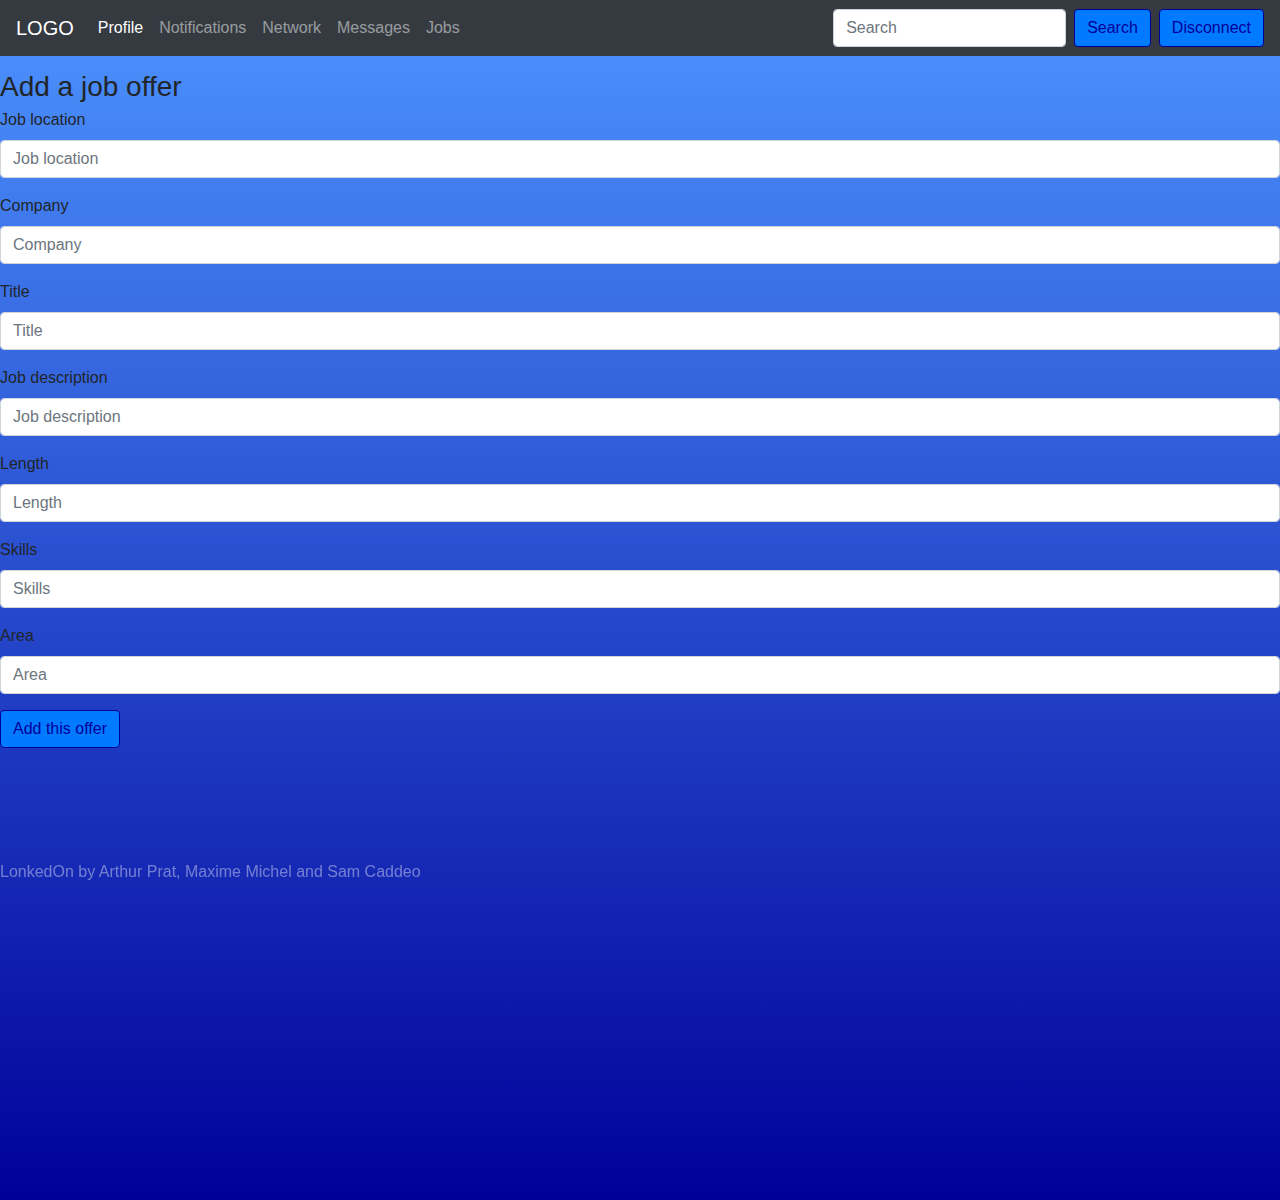
==== addjob.html @ ce324ab4 "correction" ====
<!doctype html>
<html lang="en">
  <head>
    <meta charset="utf-8">
    <meta name="viewport" content="width=device-width, initial-scale=1, shrink-to-fit=no">
    <meta name="description" content="">
    <meta name="author" content="">

    <title>Profile </title>

    <!-- Bootstrap core CSS -->
    <link href="dist/css/bootstrap.min.css" rel="stylesheet">

    <!-- Custom styles for this template -->
    <link rel="stylesheet" href="css/normalize.css">
    <link href="navbar-top-fixed.css" rel="stylesheet">

  </head>

  <body>
    <nav class="navbar navbar-expand-md navbar-dark fixed-top bg-dark"> <!-- style="background-color:  #000099;"  Pour avoir la navbar en bleu-->
      <a class="navbar-brand" href="index.php">LOGO</a>
      <button class="navbar-toggler" type="button" data-toggle="collapse" data-target="#navbarCollapse" aria-controls="navbarCollapse" aria-expanded="false" aria-label="Toggle navigation">
        <span class="navbar-toggler-icon"></span>
      </button>
      <div class="collapse navbar-collapse" id="navbarCollapse">
        <ul class="navbar-nav mr-auto">
          <li class="nav-item active">
            <a class="nav-link" href="profile.php">Profile</a>
          </li>
          <li class="nav-item">
            <a class="nav-link" href="notif.php">Notifications </a>
          </li>
          <li class="nav-item">
            <a class="nav-link" href="network.php">Network </a>    <!--<a class="nav-link disabled" href="#">Network </a>  pour griser la case-->
          </li>
          <li class="nav-item">
            <a class="nav-link" href="messages.php">Messages </a>
          </li>
          <li class="nav-item">
            <a class="nav-link" href="jobs.php">Jobs <span class="sr-only">(current)</span></a>
          </li>
        </ul>
        <form class="form-inline" method="post">
          <input class="form-control mr-sm-2"  name="information" type="text" placeholder="Search" aria-label="Search">
          <button class="btn btn-primary  mr-sm-2" formaction="search.php" style="border-color: #000099; color: #000099; background-color: navbar-dark;" type="submit">Search</button>
          <button class="btn btn-primary" formaction="logout.php" style="border-color: #000099; color: #000099; background-color: navbar-dark;" type="submit">Disconnect</button>
        </form>
      </div>
    </nav>


         <form method="post">
         <h1 class="h3 mb-1">Add a job offer</h1>
            <div class="form-group">
                <label for="jl">Job location</label>
               <input type="text" name="jobloc" id="jl" class="form-control mr-sm-2" placeholder="Job location">
             </div>

            <div class="form-group">
                <label for="c">Company</label>
        <input type="text" name="company" id="c" class="form-control mr-sm-2"  placeholder="Company">
        </div>

        <div class="form-group">
            <label for="t">Title</label>
        <input type="text" name="title" id="t" class="form-control mr-sm-2"  placeholder="Title">
        </div>

        <div class="form-group">
            <label for="jd">Job description</label>
        <input type="text" name="jobdescri" id="jd" class="form-control mr-sm-2"  placeholder="Job description">
        </div>

        <div class="form-group">
            <label for="l">Length</label>
        <input type="number" name="len" id="l" class="form-control mr-sm-2"  placeholder="Length">
        </div>

        <div class="form-group">
            <label for="s">Skills</label>
        <input type="text" name="skills" id="s" class="form-control mr-sm-2"  placeholder="Skills">
        </div>

        <div class="form-group">
            <label for="a">Area</label>
        <input type="text" name="area" id="a" class="form-control mr-sm-2"  placeholder="Area">
        </div>
        <button class="btn btn-primary mr-sm-2" formaction="post_addjob.php" style="border-color: #000099; color: #000099; background-color: navbar-dark;" type="submit">Add this offer</button>
    </form>

    <footer class="mastfoot mt-auto">
      <div class="inner">
        <p>LonkedOn by Arthur Prat, Maxime Michel and Sam Caddeo</p>
      </div>
    </footer>



    <!-- Bootstrap core JavaScript
    ================================================== -->
    <!-- Placed at the end of the document so the pages load faster -->
    <script src="https://code.jquery.com/jquery-3.3.1.slim.min.js" integrity="sha384-q8i/X+965DzO0rT7abK41JStQIAqVgRVzpbzo5smXKp4YfRvH+8abtTE1Pi6jizo" crossorigin="anonymous"></script>
    <script>window.jQuery || document.write('<script src="../../../../assets/js/vendor/jquery-slim.min.js"><\/script>')</script>
    <script src="../../../../assets/js/vendor/popper.min.js"></script>
    <script src="../../../../dist/js/bootstrap.min.js"></script>
  </body>
</html>
---- navbar-top-fixed.css ----
/* Show it is fixed to the top */
body {
  min-height: 75rem;
  padding-top: 70px;
  background-image: linear-gradient(#4d94ff,#000099);
}

img {
 height: auto;
 max-width: 100%;
}

.topnav img {
  filter: invert(1);
  -webkit-filter: invert(1);
  -moz-filter: invert(1);
  -o-filter: invert(1);
  -ms-filter: invert(1);
}

/**
 * Profile image component
 */
.profile-header-container{
    margin: 0 auto;
    text-align: center;
}

.profile-header-img {
    padding: 54px;
}

.profile-header-img > img.img-circle {
    width: 230px;
    height: 230px;
  /*  border: 2px solid #51D2B7;*/
}

.profile-header {
    margin-top: 30px;
}

/**
 * Ranking component
 */
.rank-label-container {
    margin-top: -19px;
    text-align: center;
}

.label.label-default.rank-label {
    background-color: #4d94ff;
    padding: 5px 15px 5px 15px;
    border-radius: 27px;
}

.form-post {
  width: 700px;
  display: -ms-flexbox;
  display: flex;
  -ms-flex-flow: row wrap;
  flex-flow: row;
  text-align: center;
  margin-right: auto;
  margin-left: auto;
  border-radius: 15px;
  -ms-flex-alin: center
}

.navbar{
    background: rgba(0,0,0,0.25);
    -webkit-backdrop-filter: blur(10px);
}


.ident {
    font-family: 'Raleway', sans-serif;
    text-align: center;
    margin-top: 5px;
    font-size: 15px;
    color: white;
}

/*
 * Footer
 */
.mastfoot {
  position: fixed;
  bottom: 0px;
  color: rgba(255, 255, 255, .4);
  margin: 0px auto; /* fonctionne pas des masses pour l'instant*/
}
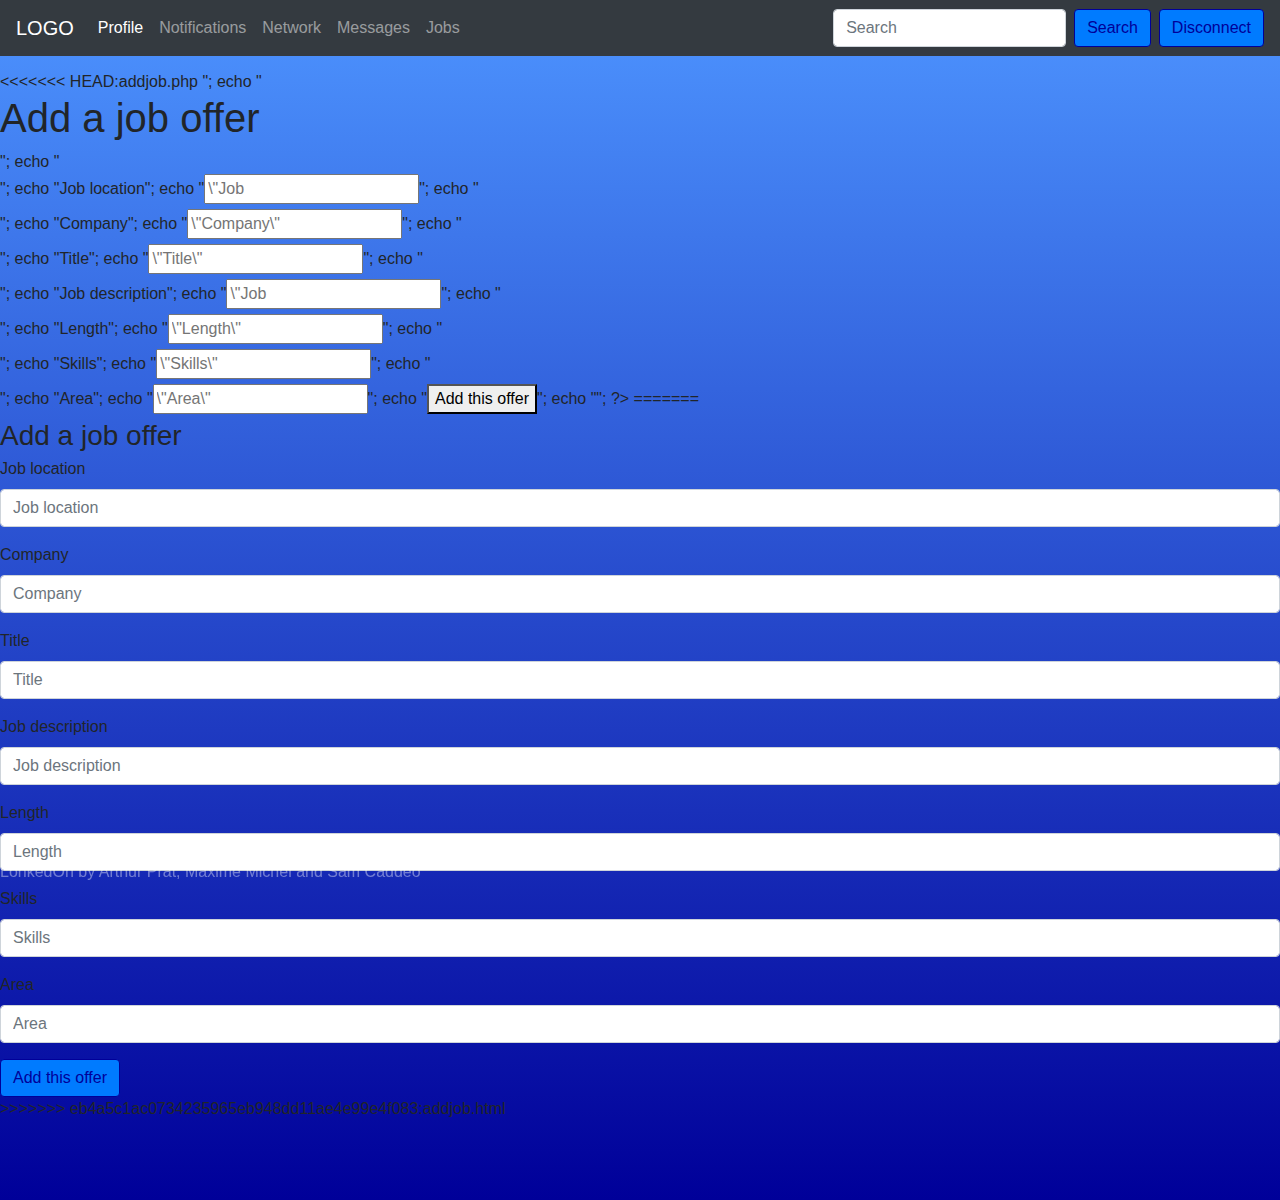
==== commit a534829b: "Merge branch 'master' of https://github.com/Egglestron/ProjetWebING3" ====
--- a/addjob.html
+++ b/addjob.html
@@ -49,6 +49,49 @@
       </div>
     </nav>
 
+<<<<<<< HEAD:addjob.php
+        <?php
+        echo "<form action=\"post_addjob.php\" method=\"post\">";
+        echo "<h1 class=\"h3 mb-1\">Add a job offer</h1>";
+           echo "<div class=\"form-group\">";
+               echo "<label for=\"jl\">Job location</label>";
+              echo "<input type=\"text\" name=\"jobloc\" id=\"jl\" class=\"form-control mr-sm-2\" placeholder=\"Job location\" ";
+            echo "</div>";
+
+            echo "<div class=\"form-group\">";
+                echo "<label for=\"c\">Company</label>";
+        echo "<input type=\"text\" name=\"company\" id=\"c\" class=\"form-control mr-sm-2\"  placeholder=\"Company\" ";
+        echo "</div>";
+
+        echo "<div class=\"form-group\">";
+            echo "<label for=\"t\">Title</label>";
+        echo "<input type=\"text\" name=\"title\" id=\"t\" class=\"form-control mr-sm-2\"  placeholder=\"Title\" ";
+        echo "</div>";
+
+        echo "<div class=\"form-group\">";
+            echo "<label for=\"jd\">Job description</label>";
+        echo "<input type=\"text\" name=\"jobdescri\" id=\"jd\" class=\"form-control mr-sm-2\"  placeholder=\"Job description\" ";
+        echo "</div>";
+
+        echo "<div class=\"form-group\">";
+            echo "<label for=\"l\">Length</label>";
+        echo "<input type=\"number\" name=\"len\" id=\"l\" class=\"form-control mr-sm-2\"  placeholder=\"Length\" ";
+        echo "</div>";
+
+        echo "<div class=\"form-group\">";
+            echo "<label for=\"s\">Skills</label>";
+        echo "<input type=\"text\" name=\"skills\" id=\"s\" class=\"form-control mr-sm-2\"  placeholder=\"Skills\" ";
+        echo "</div>";
+
+        echo "<div class=\"form-group\">";
+            echo "<label for=\"a\">Area</label>";
+        echo "<input type=\"text\" name=\"area\" id=\"a\" class=\"form-control mr-sm-2\"  placeholder=\"Area\" ";
+        echo "</div>";
+        echo "<button class=\"btn btn-primary mr-sm-2\" style=\"border-color: #000099; color: #000099; background-color: navbar-dark;\" type=\"submit\">Add this offer</button>";
+    echo "</form>";
+
+        ?>
+=======
 
          <form method="post">
          <h1 class="h3 mb-1">Add a job offer</h1>
@@ -88,6 +131,7 @@
         </div>
         <button class="btn btn-primary mr-sm-2" formaction="post_addjob.php" style="border-color: #000099; color: #000099; background-color: navbar-dark;" type="submit">Add this offer</button>
     </form>
+>>>>>>> eb4a5c1ac0734235965eb948dd11ae4e99e4f083:addjob.html
 
     <footer class="mastfoot mt-auto">
       <div class="inner">
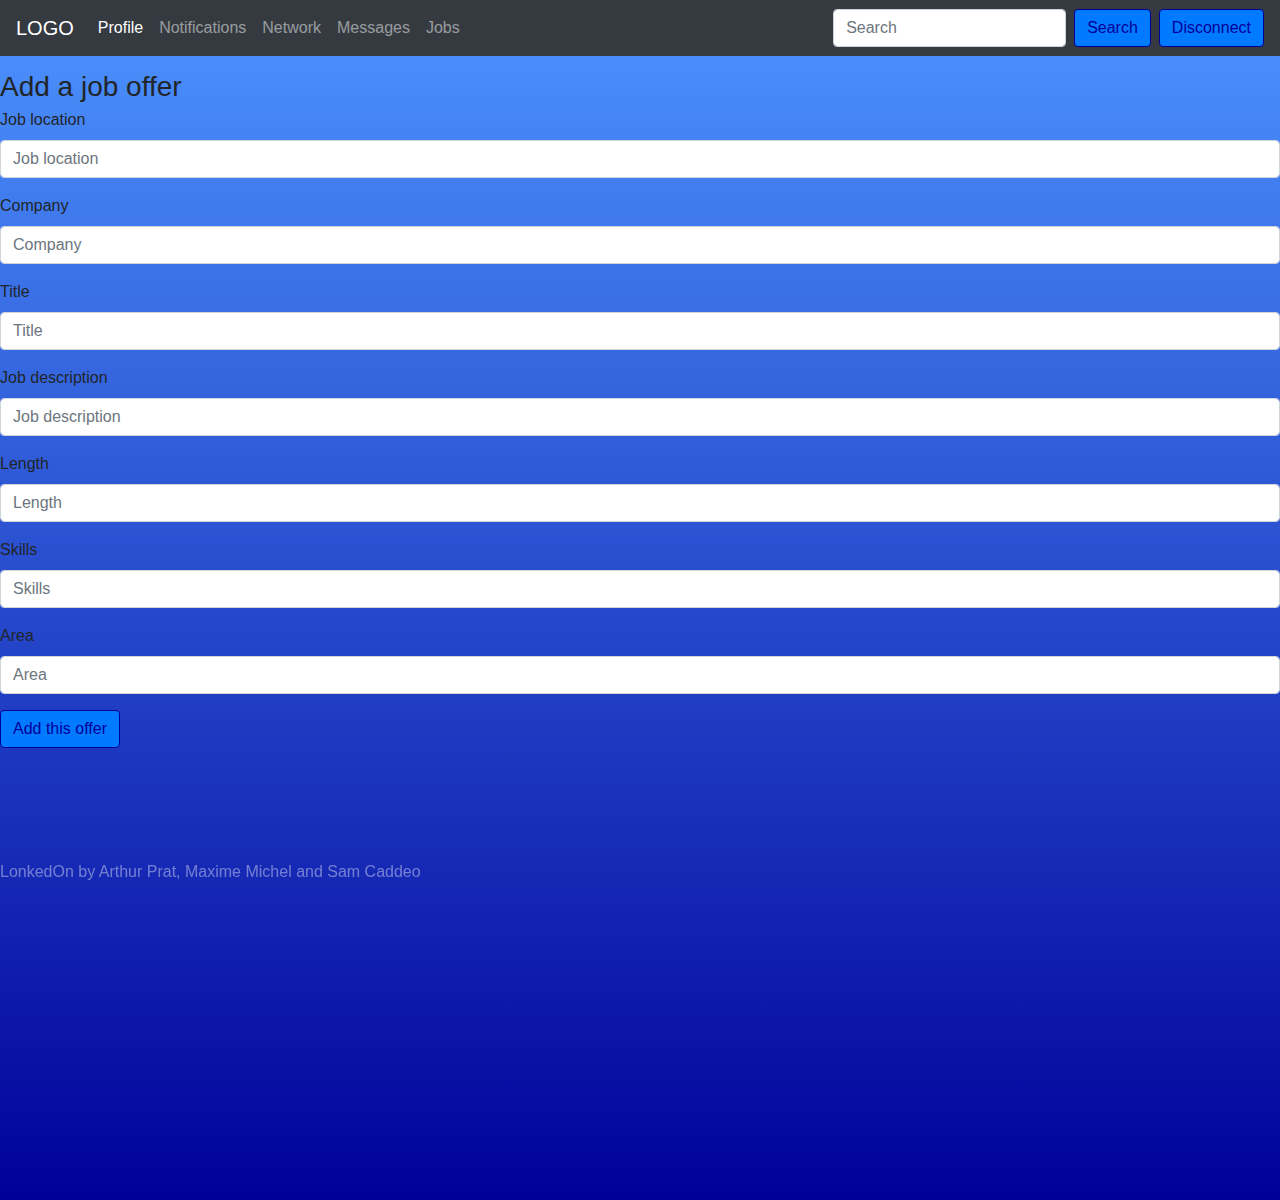
==== commit 0d9a4ae1: "no message" ====
--- a/addjob.html
+++ b/addjob.html
@@ -41,58 +41,13 @@
             <a class="nav-link" href="jobs.php">Jobs <span class="sr-only">(current)</span></a>
           </li>
         </ul>
-        <form class="form-inline" method="post">
+        <form class="form-inline" action="post_addjob.php" method="post">
           <input class="form-control mr-sm-2"  name="information" type="text" placeholder="Search" aria-label="Search">
           <button class="btn btn-primary  mr-sm-2" formaction="search.php" style="border-color: #000099; color: #000099; background-color: navbar-dark;" type="submit">Search</button>
           <button class="btn btn-primary" formaction="logout.php" style="border-color: #000099; color: #000099; background-color: navbar-dark;" type="submit">Disconnect</button>
         </form>
       </div>
     </nav>
-
-<<<<<<< HEAD:addjob.php
-        <?php
-        echo "<form action=\"post_addjob.php\" method=\"post\">";
-        echo "<h1 class=\"h3 mb-1\">Add a job offer</h1>";
-           echo "<div class=\"form-group\">";
-               echo "<label for=\"jl\">Job location</label>";
-              echo "<input type=\"text\" name=\"jobloc\" id=\"jl\" class=\"form-control mr-sm-2\" placeholder=\"Job location\" ";
-            echo "</div>";
-
-            echo "<div class=\"form-group\">";
-                echo "<label for=\"c\">Company</label>";
-        echo "<input type=\"text\" name=\"company\" id=\"c\" class=\"form-control mr-sm-2\"  placeholder=\"Company\" ";
-        echo "</div>";
-
-        echo "<div class=\"form-group\">";
-            echo "<label for=\"t\">Title</label>";
-        echo "<input type=\"text\" name=\"title\" id=\"t\" class=\"form-control mr-sm-2\"  placeholder=\"Title\" ";
-        echo "</div>";
-
-        echo "<div class=\"form-group\">";
-            echo "<label for=\"jd\">Job description</label>";
-        echo "<input type=\"text\" name=\"jobdescri\" id=\"jd\" class=\"form-control mr-sm-2\"  placeholder=\"Job description\" ";
-        echo "</div>";
-
-        echo "<div class=\"form-group\">";
-            echo "<label for=\"l\">Length</label>";
-        echo "<input type=\"number\" name=\"len\" id=\"l\" class=\"form-control mr-sm-2\"  placeholder=\"Length\" ";
-        echo "</div>";
-
-        echo "<div class=\"form-group\">";
-            echo "<label for=\"s\">Skills</label>";
-        echo "<input type=\"text\" name=\"skills\" id=\"s\" class=\"form-control mr-sm-2\"  placeholder=\"Skills\" ";
-        echo "</div>";
-
-        echo "<div class=\"form-group\">";
-            echo "<label for=\"a\">Area</label>";
-        echo "<input type=\"text\" name=\"area\" id=\"a\" class=\"form-control mr-sm-2\"  placeholder=\"Area\" ";
-        echo "</div>";
-        echo "<button class=\"btn btn-primary mr-sm-2\" style=\"border-color: #000099; color: #000099; background-color: navbar-dark;\" type=\"submit\">Add this offer</button>";
-    echo "</form>";
-
-        ?>
-=======
-
          <form method="post">
          <h1 class="h3 mb-1">Add a job offer</h1>
             <div class="form-group">
@@ -129,9 +84,8 @@
             <label for="a">Area</label>
         <input type="text" name="area" id="a" class="form-control mr-sm-2"  placeholder="Area">
         </div>
-        <button class="btn btn-primary mr-sm-2" formaction="post_addjob.php" style="border-color: #000099; color: #000099; background-color: navbar-dark;" type="submit">Add this offer</button>
+        <button class="btn btn-primary mr-sm-2" style="border-color: #000099; color: #000099; background-color: navbar-dark;" type="submit">Add this offer</button>
     </form>
->>>>>>> eb4a5c1ac0734235965eb948dd11ae4e99e4f083:addjob.html
 
     <footer class="mastfoot mt-auto">
       <div class="inner">
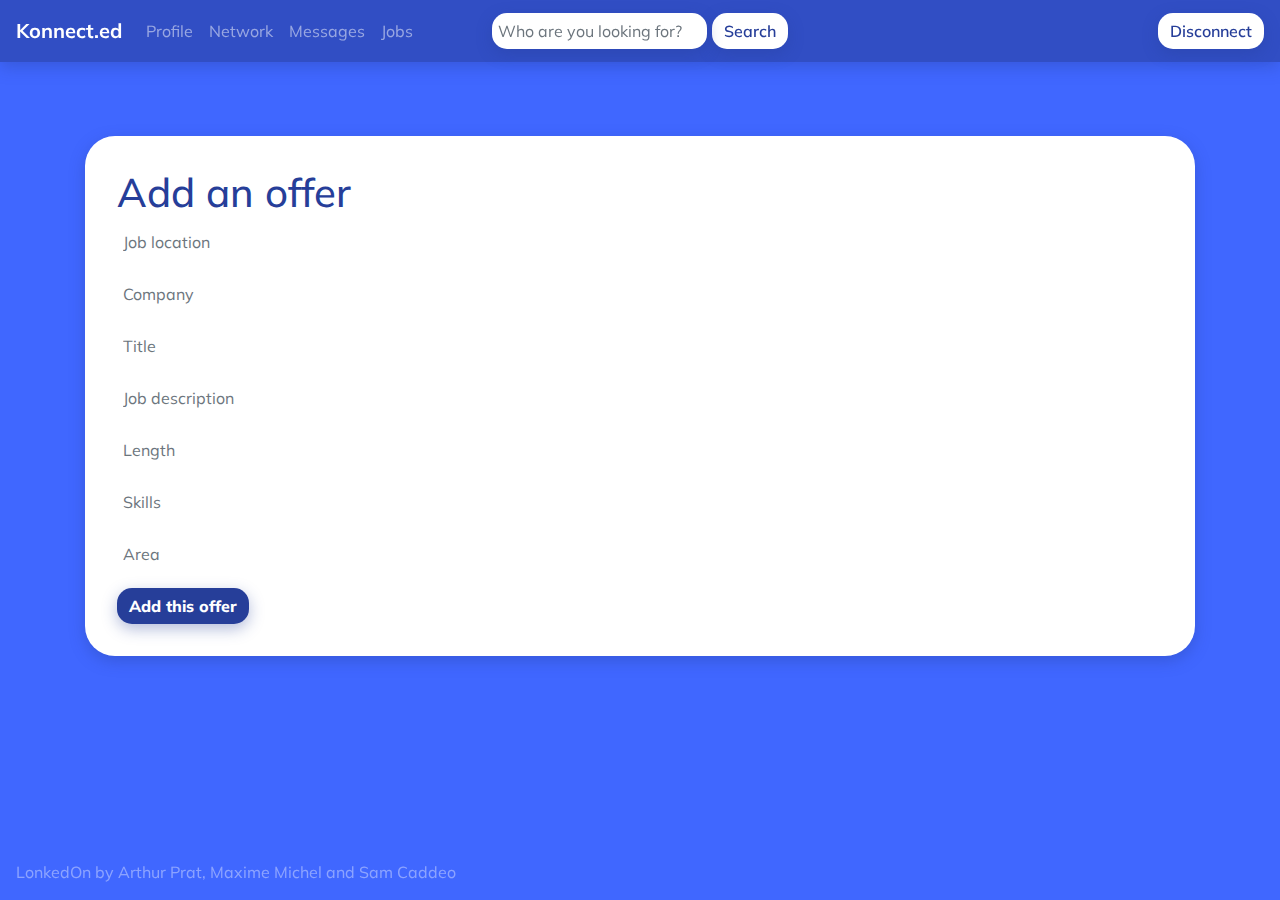
==== commit 1fadc401: "Harmonisation visuelle" ====
--- a/addjob.html
+++ b/addjob.html
@@ -1,10 +1,19 @@
 <!doctype html>
 <html lang="en">
-  <head>
-    <meta charset="utf-8">
-    <meta name="viewport" content="width=device-width, initial-scale=1, shrink-to-fit=no">
-    <meta name="description" content="">
-    <meta name="author" content="">
+<head>
+  <meta charset="utf-8">
+  <meta http-equiv="refresh" content="30">
+  <meta name="viewport" content="width=device-width, initial-scale=1, shrink-to-fit=no">
+
+  <link rel="apple-touch-icon" sizes="180x180" href="favicon/apple-touch-icon.png">
+  <link rel="icon" type="image/png" sizes="32x32" href="favicon/favicon-32x32.png">
+  <link rel="icon" type="image/png" sizes="16x16" href="favicon/favicon-16x16.png">
+  <link rel="manifest" href="favicon/site.webmanifest">
+  <link rel="mask-icon" href="favicon/safari-pinned-tab.svg" color="#5bbad5">
+  <link rel="shortcut icon" href="favicon/favicon.ico">
+  <meta name="msapplication-TileColor" content="#da532c">
+  <meta name="msapplication-config" content="favicon/browserconfig.xml">
+  <meta name="theme-color" content="#ffffff">
 
     <title>Profile </title>
 
@@ -12,80 +21,87 @@
     <link href="dist/css/bootstrap.min.css" rel="stylesheet">
 
     <!-- Custom styles for this template -->
-    <link rel="stylesheet" href="css/normalize.css">
-    <link href="navbar-top-fixed.css" rel="stylesheet">
-
+    <link href="common.css" rel="stylesheet">
+    <link href="index.css" rel="stylesheet">
+    <link href="https://fonts.googleapis.com/css?family=Muli:400,600,700,800,900" rel="stylesheet">
   </head>
 
+
+
   <body>
-    <nav class="navbar navbar-expand-md navbar-dark fixed-top bg-dark"> <!-- style="background-color:  #000099;"  Pour avoir la navbar en bleu-->
-      <a class="navbar-brand" href="index.php">LOGO</a>
-      <button class="navbar-toggler" type="button" data-toggle="collapse" data-target="#navbarCollapse" aria-controls="navbarCollapse" aria-expanded="false" aria-label="Toggle navigation">
-        <span class="navbar-toggler-icon"></span>
-      </button>
-      <div class="collapse navbar-collapse" id="navbarCollapse">
+    <nav class="navbar navbar-expand-md navbar-dark fixed-top">
+      <div class="navbar-collapse collapse w-100 order-1 order-md-0 dual-collapse2">
+        <a class="navbar-brand" href="index.php" style="font-weight: 700;">Konnect.ed</a>
         <ul class="navbar-nav mr-auto">
-          <li class="nav-item active">
+          <li class="nav-item">
             <a class="nav-link" href="profile.php">Profile</a>
           </li>
           <li class="nav-item">
-            <a class="nav-link" href="notif.php">Notifications </a>
+            <a class="nav-link" href="network.php">Network</a>
           </li>
           <li class="nav-item">
-            <a class="nav-link" href="network.php">Network </a>    <!--<a class="nav-link disabled" href="#">Network </a>  pour griser la case-->
+            <a class="nav-link" href="messages.php">Messages</a>
           </li>
           <li class="nav-item">
-            <a class="nav-link" href="messages.php">Messages </a>
-          </li>
-          <li class="nav-item">
-            <a class="nav-link" href="jobs.php">Jobs <span class="sr-only">(current)</span></a>
+            <a class="nav-link" href="jobs.php">Jobs</a>
           </li>
         </ul>
-        <form class="form-inline" action="post_addjob.php" method="post">
-          <input class="form-control mr-sm-2"  name="information" type="text" placeholder="Search" aria-label="Search">
-          <button class="btn btn-primary  mr-sm-2" formaction="search.php" style="border-color: #000099; color: #000099; background-color: navbar-dark;" type="submit">Search</button>
-          <button class="btn btn-primary" formaction="logout.php" style="border-color: #000099; color: #000099; background-color: navbar-dark;" type="submit">Disconnect</button>
+      </div>
+
+      <div class="mx-auto order-2">
+        <form class="navbar-brand mx-auto form-inline" method="post">
+          <input class="form-control multitext" name="information" type="text" placeholder="Who are you looking for?" aria-label="Search">
+          <button class="btn btn-default" formaction="search.php" style="" type="submit">Search</button>
         </form>
       </div>
+
+      <div class="navbar-collapse collapse w-100 order-3 dual-collapse2">
+        <ul class="navbar-nav ml-auto">
+          <li class="nav-item">
+            <form class="form-inline nav-item">
+              <button class="btn btn-default" formaction="logout.php" style="font-weight:600;" type="submit">Disconnect</button>
+            </form>
+          </li>
+        </ul>
+      </div>
     </nav>
-         <form method="post">
-         <h1 class="h3 mb-1">Add a job offer</h1>
-            <div class="form-group">
-                <label for="jl">Job location</label>
-               <input type="text" name="jobloc" id="jl" class="form-control mr-sm-2" placeholder="Job location">
-             </div>
+
+    <main role="main" class="container">
+      <div class="jumbotron">
+        <h1>Add an offer</h1>
+      <form method="post" action="post_addjob.php" class="form-horizontal">
+
+          <div class="form-group">
+           <input type="text" name="jobloc" id="jl" class="form-control mr-sm-2" placeholder="Job location">
+         </div>
 
             <div class="form-group">
-                <label for="c">Company</label>
         <input type="text" name="company" id="c" class="form-control mr-sm-2"  placeholder="Company">
         </div>
 
         <div class="form-group">
-            <label for="t">Title</label>
         <input type="text" name="title" id="t" class="form-control mr-sm-2"  placeholder="Title">
         </div>
 
         <div class="form-group">
-            <label for="jd">Job description</label>
         <input type="text" name="jobdescri" id="jd" class="form-control mr-sm-2"  placeholder="Job description">
         </div>
 
         <div class="form-group">
-            <label for="l">Length</label>
         <input type="number" name="len" id="l" class="form-control mr-sm-2"  placeholder="Length">
         </div>
 
         <div class="form-group">
-            <label for="s">Skills</label>
         <input type="text" name="skills" id="s" class="form-control mr-sm-2"  placeholder="Skills">
         </div>
 
         <div class="form-group">
-            <label for="a">Area</label>
         <input type="text" name="area" id="a" class="form-control mr-sm-2"  placeholder="Area">
         </div>
-        <button class="btn btn-primary mr-sm-2" style="border-color: #000099; color: #000099; background-color: navbar-dark;" type="submit">Add this offer</button>
+        <button class="btn btn-primary mr-sm-2" style="" type="submit">Add this offer</button>
     </form>
+  </div>
+</main>
 
     <footer class="mastfoot mt-auto">
       <div class="inner">
--- a/common.css
+++ b/common.css
@@ -0,0 +1,85 @@
+html,
+body {
+  height: 100%;
+  padding-top: 40px;
+}
+
+body {
+  background-color: #4067FF;
+  font-family: 'Muli', sans-serif;
+}
+
+nav{
+  background-color: rgb(49, 78, 196);
+  box-shadow: 0px 5px 15px rgba(38, 62, 153, 0.35);
+}
+
+input[type="file"] {
+	width: 0.1px;
+	height: 0.1px;
+	opacity: 0;
+	overflow: hidden;
+	position: absolute;
+	z-index: -1;
+}
+
+.container{
+  margin-top:56px;
+}
+
+.holder{
+  display: block;
+}
+
+.holder img{
+  margin: 0 auto;
+  max-width: 450px;
+  max-height: 200px;
+  object-fit: cover;
+}
+
+.btn{
+  background-color: #263E99;
+  border-top-left-radius:15px;
+  border-top-right-radius:15px;
+  border-bottom-left-radius:15px;
+  border-bottom-right-radius:15px;
+  box-shadow: 0px 5px 15px rgba(38, 62, 153, 0.35);
+}
+label.btn{
+  margin:0px;
+}
+.btn-primary {
+  border-style: none;
+	font-weight: 800;
+}
+
+.btn-default{
+  border-style: none;
+  color: #263E99;
+  background-color: #fff;
+  font-weight: 600;
+}
+
+.form-control {
+  position: relative;
+  box-sizing: border-box;
+  height: auto;
+  padding: 6px;
+  font-size: 16px;
+  border-style: none;
+  border-radius: 15px;
+}
+
+.jumbotron{
+  margin-left: auto;
+  margin-right: auto;
+  background-color: white;
+  border-radius: 30px;
+  box-shadow: 0px 5px 15px rgba(38, 62, 153, 0.35);
+}
+
+.multitext{
+  border-radius: 15px;
+  box-shadow: 0px 5px 15px rgba(38, 62, 153, 0.35);
+}
--- a/index.css
+++ b/index.css
@@ -0,0 +1,98 @@
+img {
+ height: auto;
+ max-width: 100%;
+ border-radius: 15px;
+}
+
+.topnav img {
+  filter: invert(1);
+  -webkit-filter: invert(1);
+  -moz-filter: invert(1);
+  -o-filter: invert(1);
+  -ms-filter: invert(1);
+}
+
+.preview img {
+  margin-left: 1em;
+  height: 100px;
+  order: 1;
+}
+
+.preview p{
+  margin-top: 15px;
+  padding-right: 1em;
+  font-style: italic;
+}
+
+.jumbotron{
+  padding-top: 32px;
+  padding-bottom: 32px;
+  color: #263E99;
+}
+
+/**
+ * Profile image component
+ */
+.profile-header-container{
+    margin: 0 auto;
+    text-align: center;
+}
+
+.profile-header-img {
+    padding: 54px;
+}
+
+.profile-header-img > img.img-circle {
+    width: 230px;
+    height: 230px;
+  /*  border: 2px solid #51D2B7;*/
+}
+
+.profile-header {
+    margin-top: 30px;
+}
+
+/**
+ * Ranking component
+ */
+.rank-label-container {
+    margin-top: -19px;
+    text-align: center;
+}
+
+.label.label-default.rank-label {
+    background-color: #4d94ff;
+    padding: 5px 15px 5px 15px;
+    border-radius: 27px;
+}
+
+.form-post {
+  wijdth: 700px;
+  display: -ms-flexbox;
+  display: flex;
+  -ms-flex-flow: row wrap;
+  flex-flow: row;
+  text-align: center;
+  margin-right: auto;
+  margin-left: auto;
+  border-radius: 15px;
+}
+
+
+.ident {
+    text-align: center;
+    margin-top: 5px;
+    font-size: 15px;
+    color: white;
+}
+
+/*
+ * Footer
+ */
+.mastfoot {
+  position: fixed;
+  bottom: 0px;
+  left: 1em;
+  color: rgba(255, 255, 255, .4);
+  margin: 0px auto; /* fonctionne pas des masses pour l'instant*/
+}
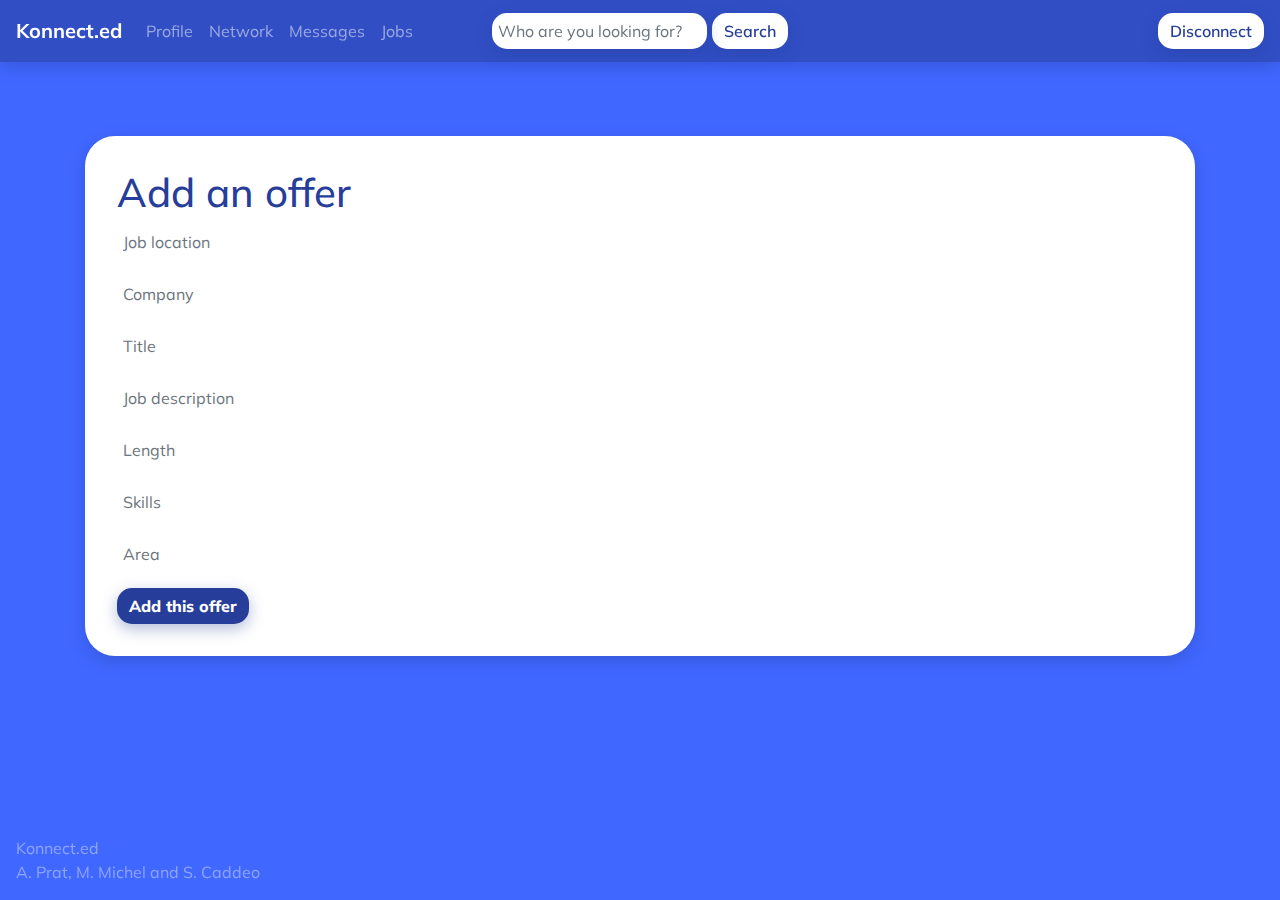
==== commit dc8fb97d: "Modif mineure du footer, mais à PULL ASAP" ====
--- a/addjob.html
+++ b/addjob.html
@@ -22,7 +22,7 @@
 
     <!-- Custom styles for this template -->
     <link href="common.css" rel="stylesheet">
-    <link href="index.css" rel="stylesheet">
+    <link href="addjobs.css" rel="stylesheet">
     <link href="https://fonts.googleapis.com/css?family=Muli:400,600,700,800,900" rel="stylesheet">
   </head>
 
@@ -105,7 +105,7 @@
 
     <footer class="mastfoot mt-auto">
       <div class="inner">
-        <p>LonkedOn by Arthur Prat, Maxime Michel and Sam Caddeo</p>
+        <p>Konnect.ed<br>A. Prat, M. Michel and S. Caddeo</p>
       </div>
     </footer>
 
--- a/addjobs.css
+++ b/addjobs.css
@@ -0,0 +1,98 @@
+img {
+ height: auto;
+ max-width: 100%;
+ border-radius: 15px;
+}
+
+.topnav img {
+  filter: invert(1);
+  -webkit-filter: invert(1);
+  -moz-filter: invert(1);
+  -o-filter: invert(1);
+  -ms-filter: invert(1);
+}
+
+.preview img {
+  margin-left: 1em;
+  height: 100px;
+  order: 1;
+}
+
+.preview p{
+  margin-top: 15px;
+  padding-right: 1em;
+  font-style: italic;
+}
+
+.jumbotron{
+  padding-top: 32px;
+  padding-bottom: 32px;
+  color: #263E99;
+}
+
+/**
+ * Profile image component
+ */
+.profile-header-container{
+    margin: 0 auto;
+    text-align: center;
+}
+
+.profile-header-img {
+    padding: 54px;
+}
+
+.profile-header-img > img.img-circle {
+    width: 230px;
+    height: 230px;
+  /*  border: 2px solid #51D2B7;*/
+}
+
+.profile-header {
+    margin-top: 30px;
+}
+
+/**
+ * Ranking component
+ */
+.rank-label-container {
+    margin-top: -19px;
+    text-align: center;
+}
+
+.label.label-default.rank-label {
+    background-color: #4d94ff;
+    padding: 5px 15px 5px 15px;
+    border-radius: 27px;
+}
+
+.form-post {
+  wijdth: 700px;
+  display: -ms-flexbox;
+  display: flex;
+  -ms-flex-flow: row wrap;
+  flex-flow: row;
+  text-align: center;
+  margin-right: auto;
+  margin-left: auto;
+  border-radius: 15px;
+}
+
+
+.ident {
+    text-align: center;
+    margin-top: 5px;
+    font-size: 15px;
+    color: white;
+}
+
+/*
+ * Footer
+ */
+.mastfoot {
+  position: fixed;
+  bottom: 0px;
+  left: 1em;
+  color: rgba(255, 255, 255, .4);
+  margin: 0px auto; /* fonctionne pas des masses pour l'instant*/
+}
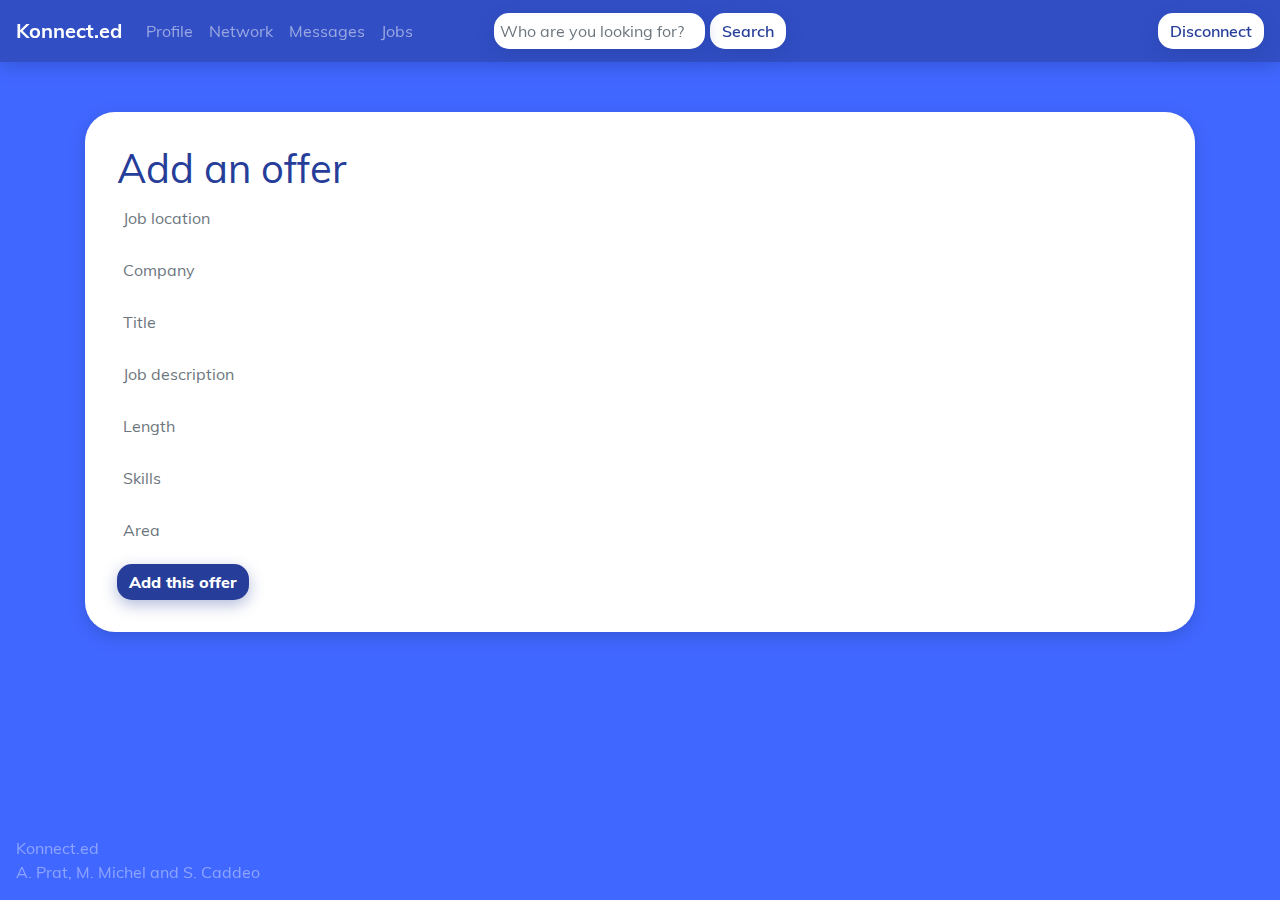
==== commit 10a880db: "Fonts en local" ====
--- a/addjob.html
+++ b/addjob.html
@@ -23,7 +23,7 @@
     <!-- Custom styles for this template -->
     <link href="common.css" rel="stylesheet">
     <link href="addjobs.css" rel="stylesheet">
-    <link href="https://fonts.googleapis.com/css?family=Muli:400,600,700,800,900" rel="stylesheet">
+    <link href="fonts.css" rel="stylesheet">
   </head>
 
 
--- a/common.css
+++ b/common.css
@@ -24,7 +24,7 @@
 }
 
 .container{
-  margin-top:56px;
+  margin-top:2em;
 }
 
 .holder{
--- a/fonts.css
+++ b/fonts.css
@@ -0,0 +1,116 @@
+/* latin */
+@font-face {
+  font-family: 'Muli';
+  font-style: italic;
+  font-weight: 200;
+  src: local('Muli ExtraLight Italic'), local('Muli-ExtraLightItalic'), url(fonts/Muli-ExtraLightItalic.ttf) format('truetype');
+  unicode-range: U+0000-00FF, U+0131, U+0152-0153, U+02BB-02BC, U+02C6, U+02DA, U+02DC, U+2000-206F, U+2074, U+20AC, U+2122, U+2191, U+2193, U+2212, U+2215, U+FEFF, U+FFFD;
+}
+/* latin */
+@font-face {
+  font-family: 'Muli';
+  font-style: italic;
+  font-weight: 300;
+  src: local('Muli Light Italic'), local('Muli-LightItalic'), url(fonts/Muli-LightItalic.ttf) format('truetype');
+  unicode-range: U+0000-00FF, U+0131, U+0152-0153, U+02BB-02BC, U+02C6, U+02DA, U+02DC, U+2000-206F, U+2074, U+20AC, U+2122, U+2191, U+2193, U+2212, U+2215, U+FEFF, U+FFFD;
+}
+/* latin */
+@font-face {
+  font-family: 'Muli';
+  font-style: italic;
+  font-weight: 400;
+  src: local('Muli Italic'), local('Muli-Italic'), url(fonts/Muli-Italic.ttf) format('truetype');
+  unicode-range: U+0000-00FF, U+0131, U+0152-0153, U+02BB-02BC, U+02C6, U+02DA, U+02DC, U+2000-206F, U+2074, U+20AC, U+2122, U+2191, U+2193, U+2212, U+2215, U+FEFF, U+FFFD;
+}
+/* latin */
+@font-face {
+  font-family: 'Muli';
+  font-style: italic;
+  font-weight: 600;
+  src: local('Muli SemiBold Italic'), local('Muli-SemiBoldItalic'), url(fonts/Muli-SemiBoldItalic.ttf) format('truetype');
+  unicode-range: U+0000-00FF, U+0131, U+0152-0153, U+02BB-02BC, U+02C6, U+02DA, U+02DC, U+2000-206F, U+2074, U+20AC, U+2122, U+2191, U+2193, U+2212, U+2215, U+FEFF, U+FFFD;
+}
+/* latin */
+@font-face {
+  font-family: 'Muli';
+  font-style: italic;
+  font-weight: 700;
+  src: local('Muli Bold Italic'), local('Muli-BoldItalic'), url(fonts/Muli-BoldItalic.ttf) format('truetype');
+  unicode-range: U+0000-00FF, U+0131, U+0152-0153, U+02BB-02BC, U+02C6, U+02DA, U+02DC, U+2000-206F, U+2074, U+20AC, U+2122, U+2191, U+2193, U+2212, U+2215, U+FEFF, U+FFFD;
+}
+/* latin */
+@font-face {
+  font-family: 'Muli';
+  font-style: italic;
+  font-weight: 800;
+  src: local('Muli ExtraBold Italic'), local('Muli-ExtraBoldItalic'), url(fonts/Muli-ExtraBoldItalic.ttf) format('truetype');
+  unicode-range: U+0000-00FF, U+0131, U+0152-0153, U+02BB-02BC, U+02C6, U+02DA, U+02DC, U+2000-206F, U+2074, U+20AC, U+2122, U+2191, U+2193, U+2212, U+2215, U+FEFF, U+FFFD;
+}
+/* latin */
+@font-face {
+  font-family: 'Muli';
+  font-style: italic;
+  font-weight: 900;
+  src: local('Muli Black Italic'), local('Muli-BlackItalic'), url(fonts/Muli-BlackItalic.ttf) format('truetype');
+  unicode-range: U+0000-00FF, U+0131, U+0152-0153, U+02BB-02BC, U+02C6, U+02DA, U+02DC, U+2000-206F, U+2074, U+20AC, U+2122, U+2191, U+2193, U+2212, U+2215, U+FEFF, U+FFFD;
+}
+/* latin */
+@font-face {
+  font-family: 'Muli';
+  font-style: normal;
+  font-weight: 200;
+  src: local('Muli ExtraLight'), local('Muli-ExtraLight'), url(fonts/Muli-ExtraLight.ttf) format('truetype');
+  unicode-range: U+0000-00FF, U+0131, U+0152-0153, U+02BB-02BC, U+02C6, U+02DA, U+02DC, U+2000-206F, U+2074, U+20AC, U+2122, U+2191, U+2193, U+2212, U+2215, U+FEFF, U+FFFD;
+}
+/* latin */
+@font-face {
+  font-family: 'Muli';
+  font-style: normal;
+  font-weight: 300;
+  src: local('Muli Light'), local('Muli-Light'), url(fonts/Muli-Light.ttf) format('truetype');
+  unicode-range: U+0000-00FF, U+0131, U+0152-0153, U+02BB-02BC, U+02C6, U+02DA, U+02DC, U+2000-206F, U+2074, U+20AC, U+2122, U+2191, U+2193, U+2212, U+2215, U+FEFF, U+FFFD;
+}
+/* latin */
+@font-face {
+  font-family: 'Muli';
+  font-style: normal;
+  font-weight: 400;
+  src: local('Muli Regular'), local('Muli-Regular'), url(fonts/Muli-Regular.ttf) format('truetype');
+  unicode-range: U+0000-00FF, U+0131, U+0152-0153, U+02BB-02BC, U+02C6, U+02DA, U+02DC, U+2000-206F, U+2074, U+20AC, U+2122, U+2191, U+2193, U+2212, U+2215, U+FEFF, U+FFFD;
+}
+
+/* latin */
+@font-face {
+  font-family: 'Muli';
+  font-style: normal;
+  font-weight: 600;
+  src: local('Muli SemiBold'), local('Muli-SemiBold'), url(fonts/Muli-SemiBold.ttf) format('truetype');
+  unicode-range: U+0000-00FF, U+0131, U+0152-0153, U+02BB-02BC, U+02C6, U+02DA, U+02DC, U+2000-206F, U+2074, U+20AC, U+2122, U+2191, U+2193, U+2212, U+2215, U+FEFF, U+FFFD;
+}
+
+/* latin */
+@font-face {
+  font-family: 'Muli';
+  font-style: normal;
+  font-weight: 700;
+  src: local('Muli Bold'), local('Muli-Bold'), url(fonts/Muli-Bold.ttf) format('truetype');
+  unicode-range: U+0000-00FF, U+0131, U+0152-0153, U+02BB-02BC, U+02C6, U+02DA, U+02DC, U+2000-206F, U+2074, U+20AC, U+2122, U+2191, U+2193, U+2212, U+2215, U+FEFF, U+FFFD;
+}
+
+/* latin */
+@font-face {
+  font-family: 'Muli';
+  font-style: normal;
+  font-weight: 800;
+  src: local('Muli ExtraBold'), local('Muli-ExtraBold'), url(fonts/Muli-ExtraBold.ttf) format('truetype');
+  unicode-range: U+0000-00FF, U+0131, U+0152-0153, U+02BB-02BC, U+02C6, U+02DA, U+02DC, U+2000-206F, U+2074, U+20AC, U+2122, U+2191, U+2193, U+2212, U+2215, U+FEFF, U+FFFD;
+}
+
+/* latin */
+@font-face {
+  font-family: 'Muli';
+  font-style: normal;
+  font-weight: 900;
+  src: local('Muli Black'), local('Muli-Black'), url(fonts/Muli-Black.ttf) format('truetype');
+  unicode-range: U+0000-00FF, U+0131, U+0152-0153, U+02BB-02BC, U+02C6, U+02DA, U+02DC, U+2000-206F, U+2074, U+20AC, U+2122, U+2191, U+2193, U+2212, U+2215, U+FEFF, U+FFFD;
+}
